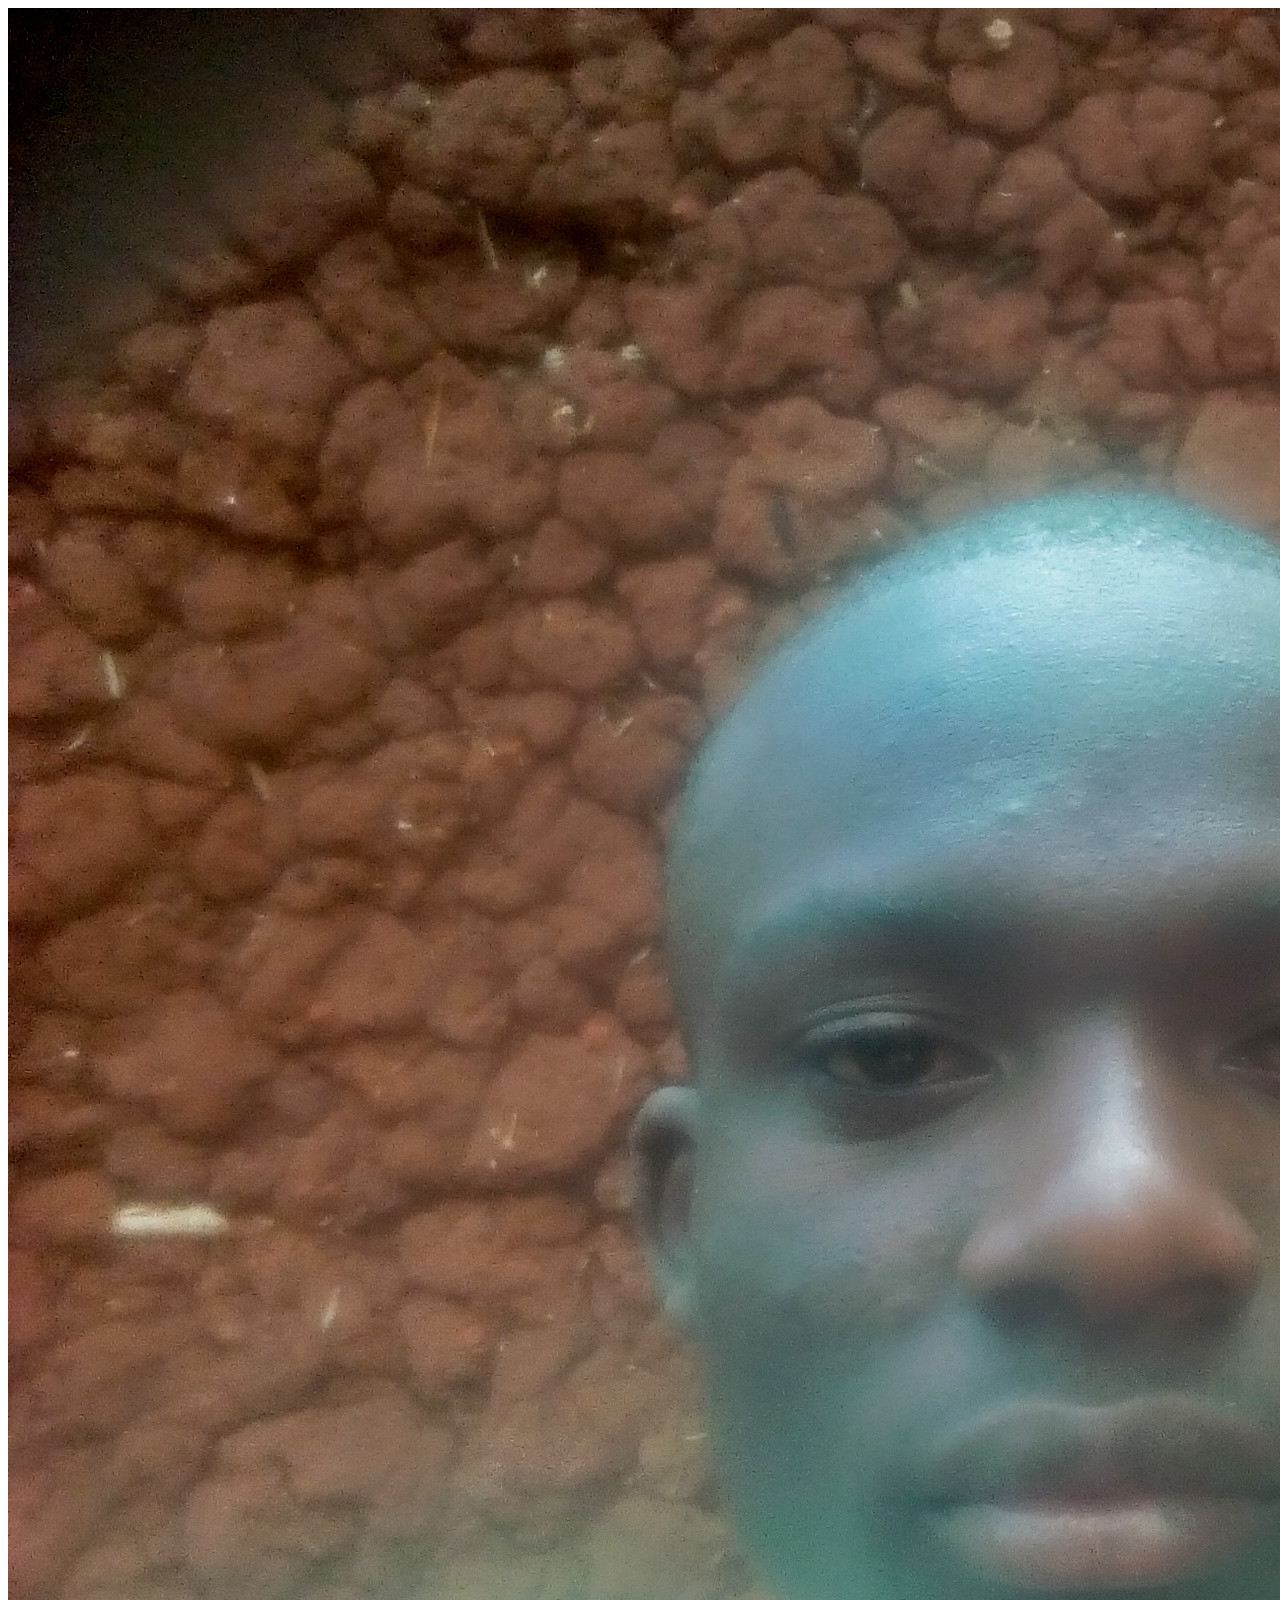
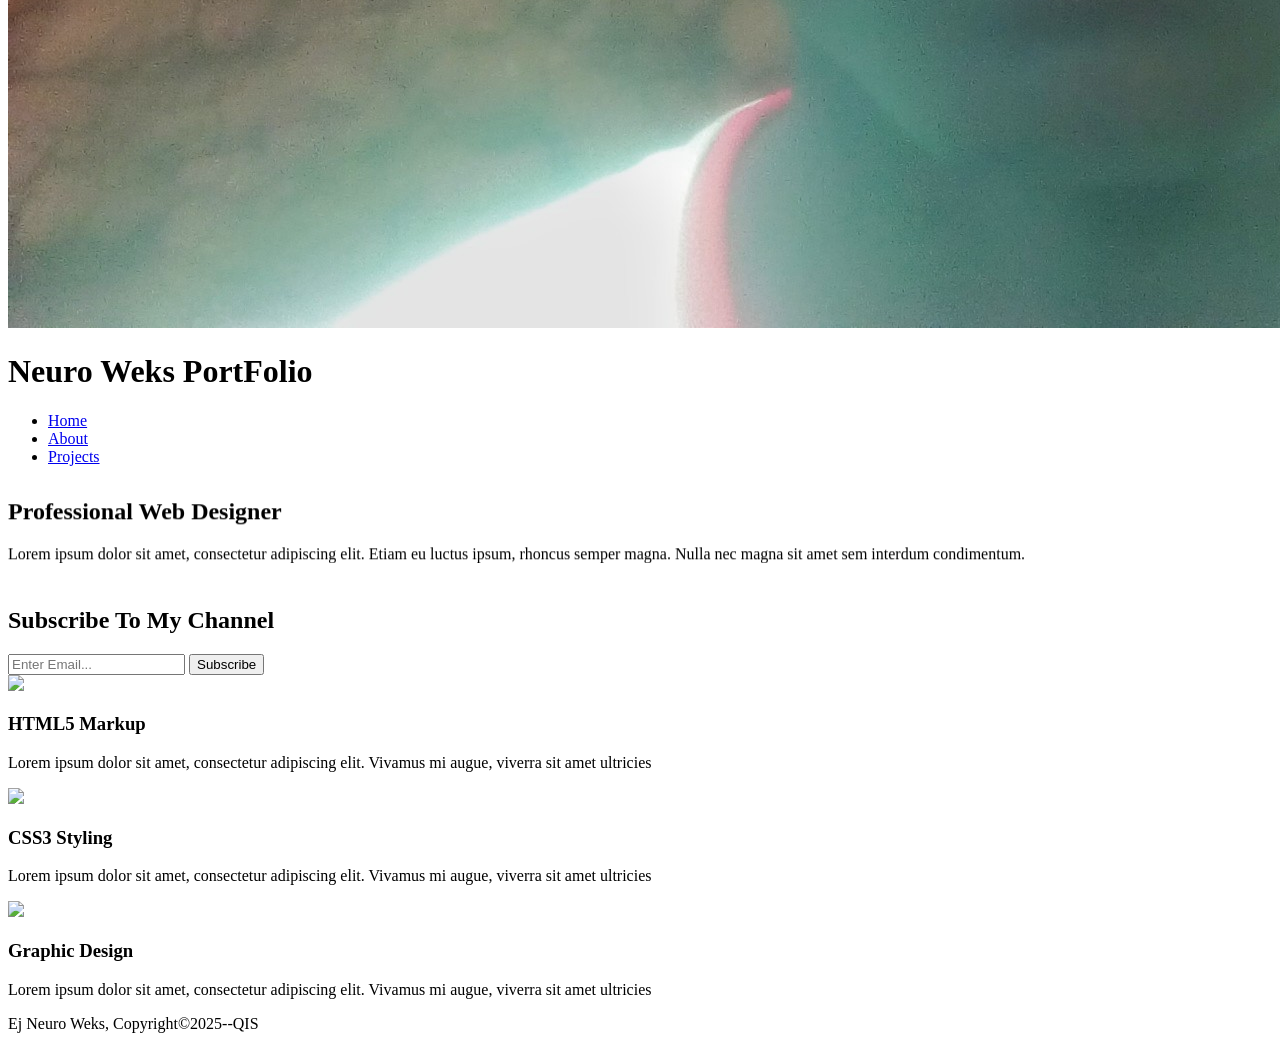
==== index.html @ a03af551 "Add files via upload" ====
<!DOCTYPE html>
<html>
  <head>
    <meta charset="utf-8">
    <meta name="description" content="Affordable and professional web design">
	  <meta name="keywords" content="web design, affordable web design, professional web design">
  	<meta name="author" content="Brad Traversy">
    <title>Quantum Web Deisgner | Welcome</title>
    <link rel="stylesheet" href="css/style.css">
    <link rel="icon" href="logo_css.png">
  </head>
  <body>
    
    <header>
      <img class="photo" src="neuro.jpg">
      <div class="container">
        
        <div id="branding">
         
          <h1><span class="highlight">Neuro Weks </span>PortFolio </h1>
        </div>
        <nav>
          <ul>
            <li class="current"><a href="index.html">Home</a></li>
            <li><a href="about.html">About</a></li>
            <li><a href="services.html">Projects</a></li>
          </ul>
        </nav>
      </div>
    </header>

    <section id="showcase">
      <div class="container">
        <marquee direction="up">
          <h1> Professional Web Designer </h1>
        
          <p>Lorem ipsum dolor sit amet, consectetur adipiscing elit. Etiam eu luctus ipsum, rhoncus semper magna. Nulla nec magna sit amet sem interdum condimentum.</p>
        </div>
      </marquee>
    </section>

    <section id="newsletter">
      <div class="container">
        <h1>Subscribe To My Channel</h1>
        <form>
          <input type="email" placeholder="Enter Email..." autocapitalize="yes"  required>
          <button type="submit" class="button_1">Subscribe</button>
        </form>
      </div>
    </section>

    <section id="boxes">
      <div class="container">
        <div class="box">
          <img src="./img/logo_html.png">
          <h3>HTML5 Markup</h3>
          <p>Lorem ipsum dolor sit amet, consectetur adipiscing elit. Vivamus mi augue, viverra sit amet ultricies</p>
        </div>
        <div class="box">
          <img src="./img/logo_css.png">
          <h3>CSS3 Styling</h3>
          <p>Lorem ipsum dolor sit amet, consectetur adipiscing elit. Vivamus mi augue, viverra sit amet ultricies</p>
        </div>
        <div class="box">
          <img src="./img/logo_brush.png">
          <h3>Graphic Design</h3>
          <p>Lorem ipsum dolor sit amet, consectetur adipiscing elit. Vivamus mi augue, viverra sit amet ultricies</p>
        </div>
      </div>
    </section>

    <footer>
      <p>Ej Neuro Weks, Copyright&copy;2025--QIS</p>
    </footer>
  </body>
</html>
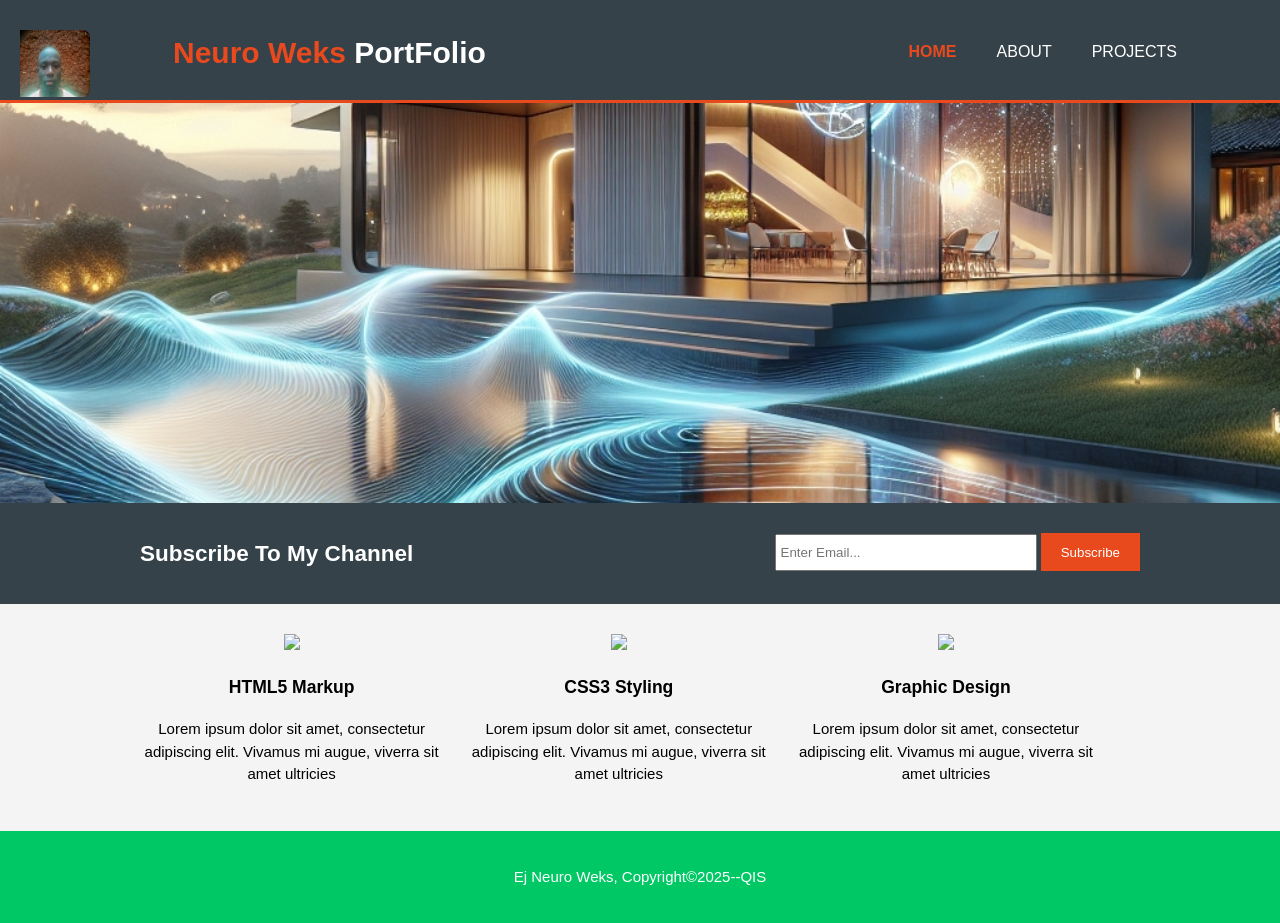
==== commit 2dcd2313: "Add files via upload" ====
--- a/index.html
+++ b/index.html
@@ -6,7 +6,7 @@
 	  <meta name="keywords" content="web design, affordable web design, professional web design">
   	<meta name="author" content="Brad Traversy">
     <title>Quantum Web Deisgner | Welcome</title>
-    <link rel="stylesheet" href="css/style.css">
+    <link rel="stylesheet" href="./style.css">
     <link rel="icon" href="logo_css.png">
   </head>
   <body>
--- a/style.css
+++ b/style.css
@@ -0,0 +1,216 @@
+body{
+  font: 15px/1.5 Arial, Helvetica,sans-serif;
+  padding:0;
+  margin:0;
+  background-color:#f4f4f4;
+}
+
+/* Global */
+.container{
+  width:80%;
+  margin:auto;
+  overflow:hidden;
+}
+.photo{padding-left:20px;
+      padding-top:px;
+      padding-bottom:1px;
+      float:left;
+      width:70px;
+      height:67px;
+      border-radius:7px;}
+    .branding{align-items:inline-block;}
+
+
+ul{
+  margin:0;
+  padding:0;
+}
+
+.button_1{
+  height:38px;
+  background:#e8491d;
+  border:0;
+  padding-left: 20px;
+  padding-right:20px;
+  color:#ffffff;
+}
+
+.dark{
+  padding:15px;
+  background:rgb(0,100,200);
+  color:#ffffff;
+  margin-top:10px;
+  margin-bottom:10px;
+}
+
+/* Header **/
+header{
+  background:#35424a;
+  color:#ffffff;
+  padding-top:30px;
+  min-height:70px;
+  border-bottom:#e8491d 3px solid;
+}
+
+header a{
+  color:#ffffff;
+  text-decoration:none;
+  text-transform: uppercase;
+  font-size:16px;
+}
+
+header li{
+  float:left;
+  display:inline;
+  padding: 0 20px 0 20px;
+}
+
+header #branding{
+  float:left;
+}
+
+header #branding h1{
+  margin:0;
+}
+
+header nav{
+  float:right;
+  margin-top:10px;
+}
+
+header .highlight, header .current a{
+  color:#e8491d;
+  font-weight:bold;
+}
+
+header a:hover{
+  color:#cccccc;
+  font-weight:bold;
+}
+
+/* Showcase */
+#showcase{
+  min-height:400px;
+  background:url("../showcase.jpg") no-repeat;
+  background-position: center;
+  background-size: cover;
+  text-align:center;
+  color:#ffffff;
+}
+
+#showcase h1{
+  margin-top:100px;
+  font-size:55px;
+  margin-bottom:10px;
+}
+
+#showcase p{
+  font-size:20px;
+}
+
+/* Newsletter */
+#newsletter{
+  padding:15px;
+  color:#ffffff;
+  background:#35424a
+}
+
+#newsletter h1{
+  float:left;
+}
+
+#newsletter form {
+  float:right;
+  margin-top:15px;
+}
+
+#newsletter input[type="email"]{
+  padding:4px;
+  height:25px;
+  width:250px;
+}
+
+/* Boxes */
+#boxes{
+  margin-top:20px;
+}
+
+#boxes .box{
+  float:left;
+  text-align: center;
+  width:30%;
+  padding:10px;
+}
+
+#boxes .box img{
+  width:90px;
+}
+
+/* Sidebar */
+aside#sidebar{
+  float:right;
+  width:30%;
+  margin-top:10px;
+}
+
+aside#sidebar .quote input, aside#sidebar .quote textarea{
+  width:90%;
+  padding:5px;
+}
+
+/* Main-col */
+article#main-col{
+  float:left;
+  width:65%;
+}
+
+/* Services */
+ul#services li{
+  list-style: none;
+  padding:20px;
+  border: #cccccc solid 1px;
+  margin-bottom:5px;
+  background:#e6e6e6;
+}
+
+footer{
+  padding:20px;
+  margin-top:20px;
+  color:#ffffff;
+  background-color:rgb(0,200,100);
+  text-align: center;
+}
+
+/* Media Queries */
+@media(max-width: 768px){
+  header #branding,
+  header nav,
+  header nav li,
+  #newsletter h1,
+  #newsletter form,
+  #boxes .box,
+  article#main-col,
+  aside#sidebar{
+    float:none;
+    text-align:center;
+    width:100%;
+  }
+
+  header{
+    padding-bottom:20px;
+  }
+
+  #showcase h1{
+    margin-top:40px;
+  }
+
+  #newsletter button, .quote button{
+    display:block;
+    width:100%;
+  }
+
+  #newsletter form input[type="email"], .quote input, .quote textarea{
+    width:100%;
+    margin-bottom:5px;
+  }
+}
